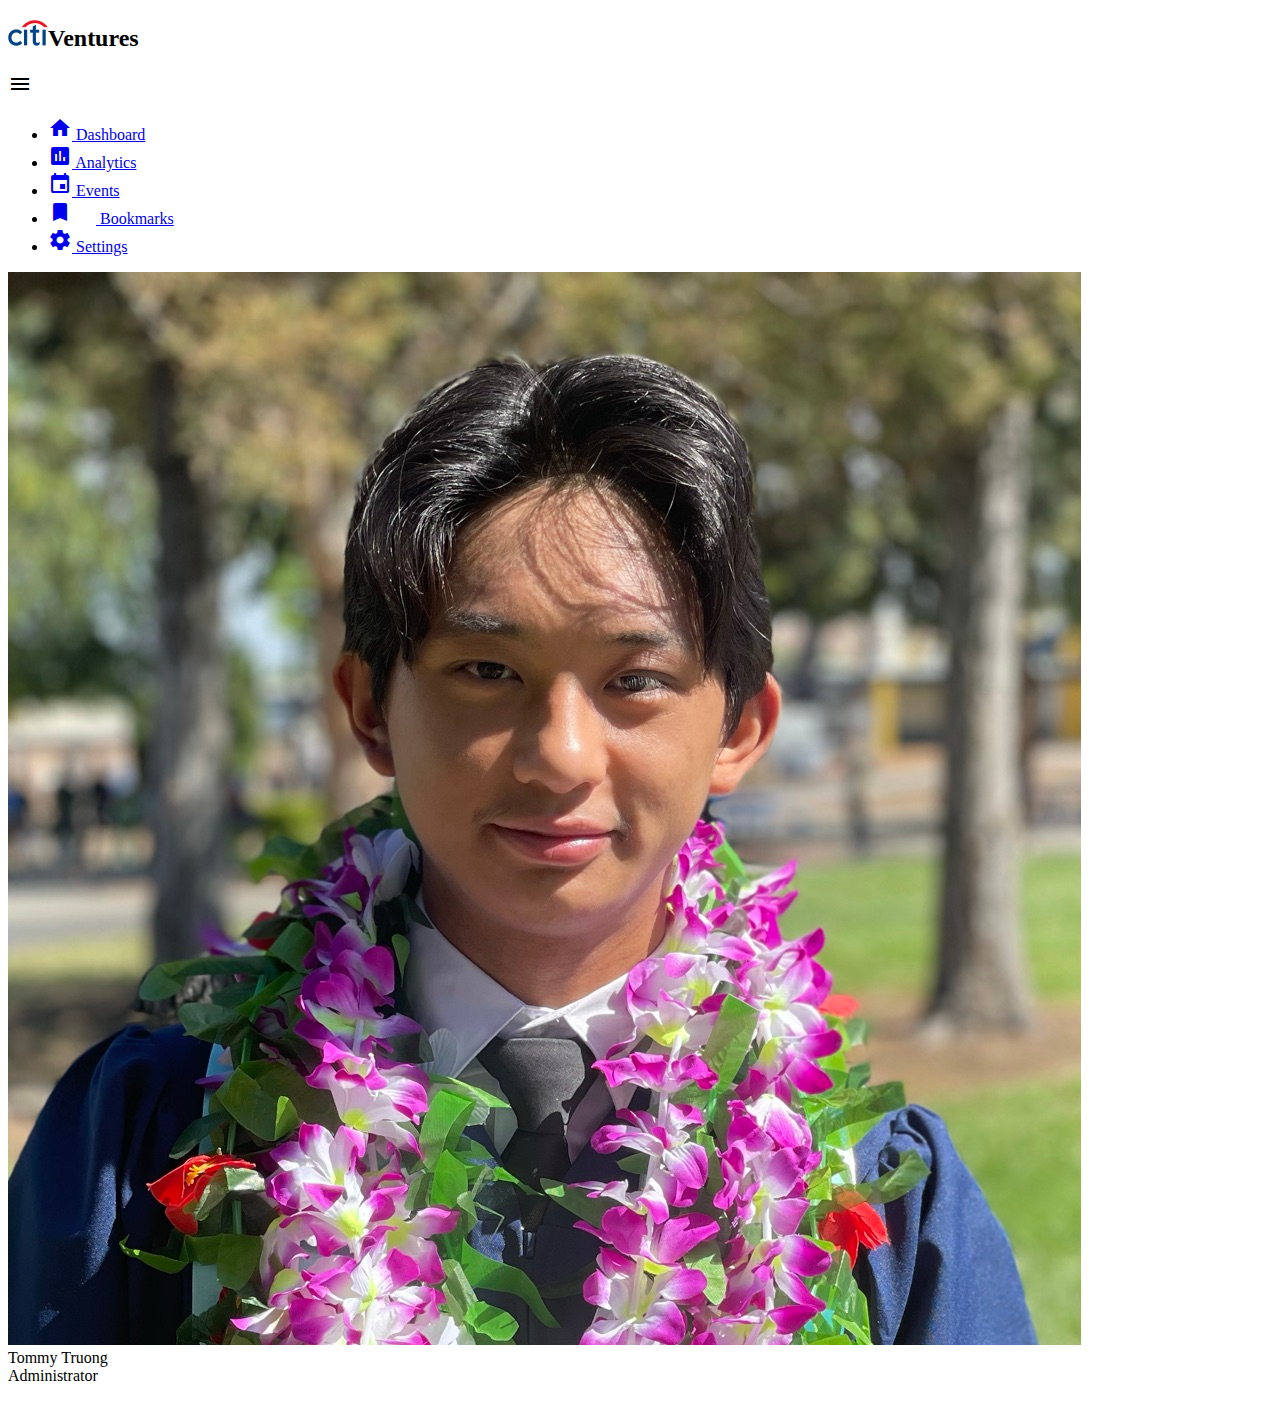
==== index.html @ 5db4feb1 "Update index.html" ====
<!DOCTYPE html>
<html lang="en">
<head>
    <meta charset="UTF-8">
    <meta http-equiv="X-UA-Compatible" content="IE=edge">
    <meta name="viewport" content="width=device-width, initial-scale=1.0">
    <link href="https://fonts.googleapis.com/icon?family=Material+Icons"
      rel="stylesheet">
    <title>REDDI</title>
</head>

<body>
    <div class="side">
        <div class="citi_content">
            <div class="citi">
                <h2><img src="Citi.svg.png" width="40px" alt="">Ventures</h2>
            </div>
            <i>
            <span class="material-icons">menu</span>
            </i>
        </div> 
        <ul class="side_list">
            <li>
                <a href="#">
                    <span class="material-icons">home</span>
                    <span>Dashboard</span>
                </a>
                <!-- <span class="tooltip">Dashboard</span>-->
            </li>
            <li>
                <a href="#">
                    <span class="material-icons">assessment</span>
                    <span>Analytics</span>
                </a>
                <!-- <span class="tooltip">Dashboard</span>-->
            </li>            
            <li>
                <a href="#">
                    <span class="material-icons">event</span>
                    <span>Events</span>
                </a>
                <!-- <span class="tooltip">Dashboard</span>-->
            </li>            
            <li>
                <a href="#">
                    <span class="material-icons">bookmarks</span>
                    <span>Bookmarks</span>
                </a>
                <!-- <span class="tooltip">Dashboard</span>-->
            </li>
            <li>
                <a href="#">
                    <span class="material-icons">settings</span>
                    <span>Settings</span>
                </a>
                <!-- <span class="tooltip">Dashboard</span>-->
            </li>
        </ul>
        <div class="profile_content">
            <div class ="profile">
                <div class="profile_details">
                    <img src="Icon_cropped.png" alt="">
                <div class="name_job">
                    <div class="name">Tommy Truong</div>
                    <div class="job">Administrator</div>
                </div>
                </div>
                <span class="material-icons" id="log_out">logout</span>
            </div>
        </div>
    </div>


    <div class="feed-container">
        <script type="text/javascript"> 
            rssfeed_url = new Array(); 
            rssfeed_url[0]="http://rss.cnn.com/rss/cnn_us.rss";  
            rssfeed_frame_width="100%"; 
            rssfeed_frame_height="90%"; 
            rssfeed_scroll="off"; 
            rssfeed_scroll_step="6"; 
            rssfeed_scroll_bar="on"; 
            rssfeed_target="blank"; 
            rssfeed_font_size="12"; 
            rssfeed_font_face=""; 
            rssfeed_border="off"; 
            rssfeed_css_url="http://127.0.0.1:5500/Randomstuff/style1.css"; 
            rssfeed_title="off"; 
            rssfeed_title_name=""; 
            rssfeed_title_bgcolor="#3366ff"; 
            rssfeed_title_color="#fff"; 
            rssfeed_title_bgimage=""; 
            rssfeed_footer="off"; 
            rssfeed_footer_name="rss feed"; 
            rssfeed_footer_bgcolor="#fff"; 
            rssfeed_footer_color="#333"; 
            rssfeed_footer_bgimage=""; 
            rssfeed_item_title_length="50"; 
            rssfeed_item_title_color="#666"; 
            rssfeed_item_bgcolor="#fff"; 
            rssfeed_item_bgimage=""; 
            rssfeed_item_border_bottom="on"; 
            rssfeed_item_source_icon="off"; 
            rssfeed_item_date="off"; 
            rssfeed_item_description="on"; 
            rssfeed_item_description_length="120"; 
            rssfeed_item_description_color="#666"; 
            rssfeed_item_description_link_color="#333"; 
            rssfeed_item_description_tag="off"; 
            rssfeed_no_items="0"; 
            rssfeed_cache = "59788bc8ceb2cea104fd8bc91fdabd36"; 
            </script> 
            <script type="text/javascript" src="//feed.surfing-waves.com/js/rss-feed.js"></script> 

    
    
    </div>
    </div>


</body>
</html>
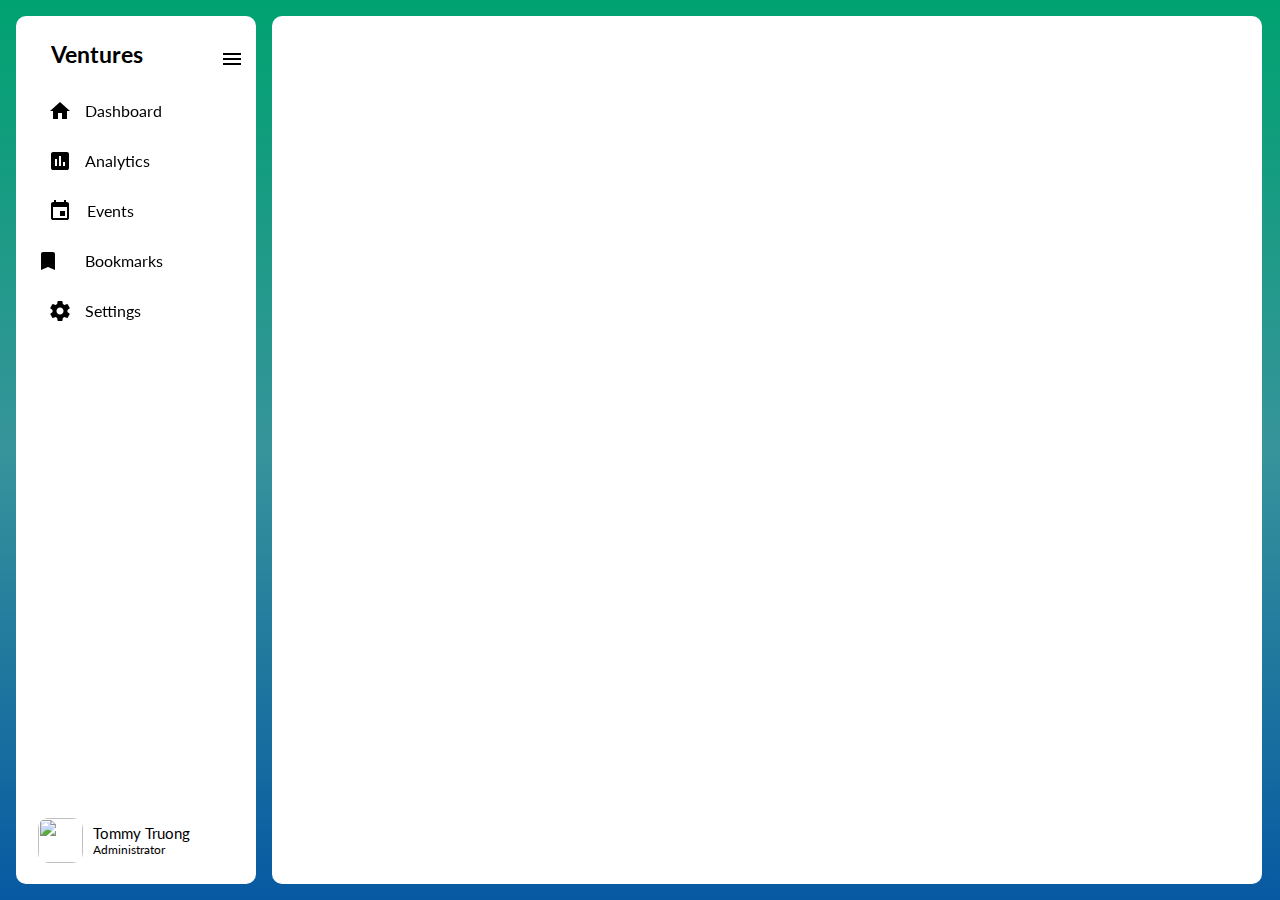
==== commit 1c771c47: "Update index.html" ====
--- a/index.html
+++ b/index.html
@@ -4,6 +4,7 @@
     <meta charset="UTF-8">
     <meta http-equiv="X-UA-Compatible" content="IE=edge">
     <meta name="viewport" content="width=device-width, initial-scale=1.0">
+    <link rel="stylesheet" href="style.css">
     <link href="https://fonts.googleapis.com/icon?family=Material+Icons"
       rel="stylesheet">
     <title>REDDI</title>
@@ -13,7 +14,7 @@
     <div class="side">
         <div class="citi_content">
             <div class="citi">
-                <h2><img src="Citi.svg.png" width="40px" alt="">Ventures</h2>
+                <h2><img src="/Images/Citi.svg.png" width="40px" alt="">Ventures</h2>
             </div>
             <i>
             <span class="material-icons">menu</span>
@@ -59,7 +60,7 @@
         <div class="profile_content">
             <div class ="profile">
                 <div class="profile_details">
-                    <img src="Icon_cropped.png" alt="">
+                    <img src="/Images/Icon_cropped.png" alt="">
                 <div class="name_job">
                     <div class="name">Tommy Truong</div>
                     <div class="job">Administrator</div>
@@ -71,7 +72,7 @@
     </div>
 
 
-    <div class="feed-container">
+    <div class="main">    
         <script type="text/javascript"> 
             rssfeed_url = new Array(); 
             rssfeed_url[0]="http://rss.cnn.com/rss/cnn_us.rss";  
--- a/style.css
+++ b/style.css
@@ -0,0 +1,159 @@
+@import url('https://fonts.googleapis.com/css2?family=Lato:wght@400;700&display=swap');
+
+:root {
+    --blue-color: #004486;
+    --red-color: #ef1620;
+}
+
+* {
+    box-sizing: border-box;
+    margin: 0;
+    padding: 0;
+    font-family: "Lato", sans-serif;
+    }
+
+body{
+    position: relative;
+    min-height: 100vh;
+    width: 100%;
+    overflow: hidden;
+    background: linear-gradient(rgba(0,162,112),rgba(55,148,155),rgba(7,89,162));
+}
+
+.side{
+    position: fixed;
+    top: 1rem;
+    left: 1rem;
+    height: calc(100% - 2rem);
+    width:240px;
+    background: #fff;
+    padding: 6px 14px;
+    border-radius: 10px 10px 10px 10px;
+}
+
+.side .citi_content .citi {
+    color: black;
+    display: flex;
+    height: 64px;
+    width: 100%;
+    align-items: center;
+    font-size: 15px;
+    margin-left: 1rem;
+}
+
+.citi_content .citi img{
+    font-size: 30px;
+    margin-right: 5px;
+    vertical-align: -2%;
+}
+
+.side i{
+    position: absolute;
+    color: black;
+    left: 90%;
+    top: 22px;
+    font-size: 20px;
+    height: 50px;
+    width: 50px;
+    text-align: center;
+    line-height: 50px;
+    transform: translateX(-50%);
+}
+
+.side ul{
+    margin-top: 0px;
+}
+
+.side ul li{
+    position: relative;
+    height: 50px;
+    width: 100%;
+    margin: 0 5px;
+    list-style: none;
+    line-height: 50px;
+
+}
+
+.side ul li a{
+    color: black;
+    display: flex;
+    align-items: center;
+    text-decoration: none;
+    transition: all .4s ease;
+    border-radius: 10px 10px 10px 10px;
+}
+
+.side ul li a:hover{
+    color: #fff;
+    background: var(--blue-color);
+}
+
+.side ul li a span{
+    height: 50px;
+    min-width:50px;
+    border-radius: 12px;
+    line-height: 50px;
+    text-align: center;
+}
+
+.side .profile_content{
+    position: absolute;
+    color: black;
+    bottom: 1rem;
+    left: 1rem;
+    width: 100%;
+}
+
+.side .profile_content .profile{
+    position: relative;
+    padding: 10px 6px;
+    height: 60px;
+}
+
+.profile_content .profile .profile_details{
+    display: flex;
+    align-items: center;
+}
+
+.profile .profile_details img{
+    height: 45px;
+    width: 45px;
+    object-fit: cover;
+    border-radius: 10px 10px 10px 10px;
+}
+
+.profile .profile_details .name_job{
+    margin-left: 10px;
+}
+
+.profile .profile_details .name{
+    font-size: 15px;
+    font-weight: 400;
+}
+
+.profile .profile_details .job{
+    font-size: 12px;
+}
+
+.profile #log_out {
+    position: absolute;
+    left: 88%;
+    bottom: 0px;
+    transform: translateX(-50%);
+    min-width: 50px;
+    line-height: 50px;
+    font-size: 25px;
+    border-radius: 12px;
+}
+
+.main{
+    position: absolute;
+    height: 100%;
+    width: calc(100% - 290px);
+    left: 272px;
+    background: #fff;
+    border-radius: 10px 10px 10px 10px;
+    top: 1rem;
+    height: calc(100% - 2em);
+}
+
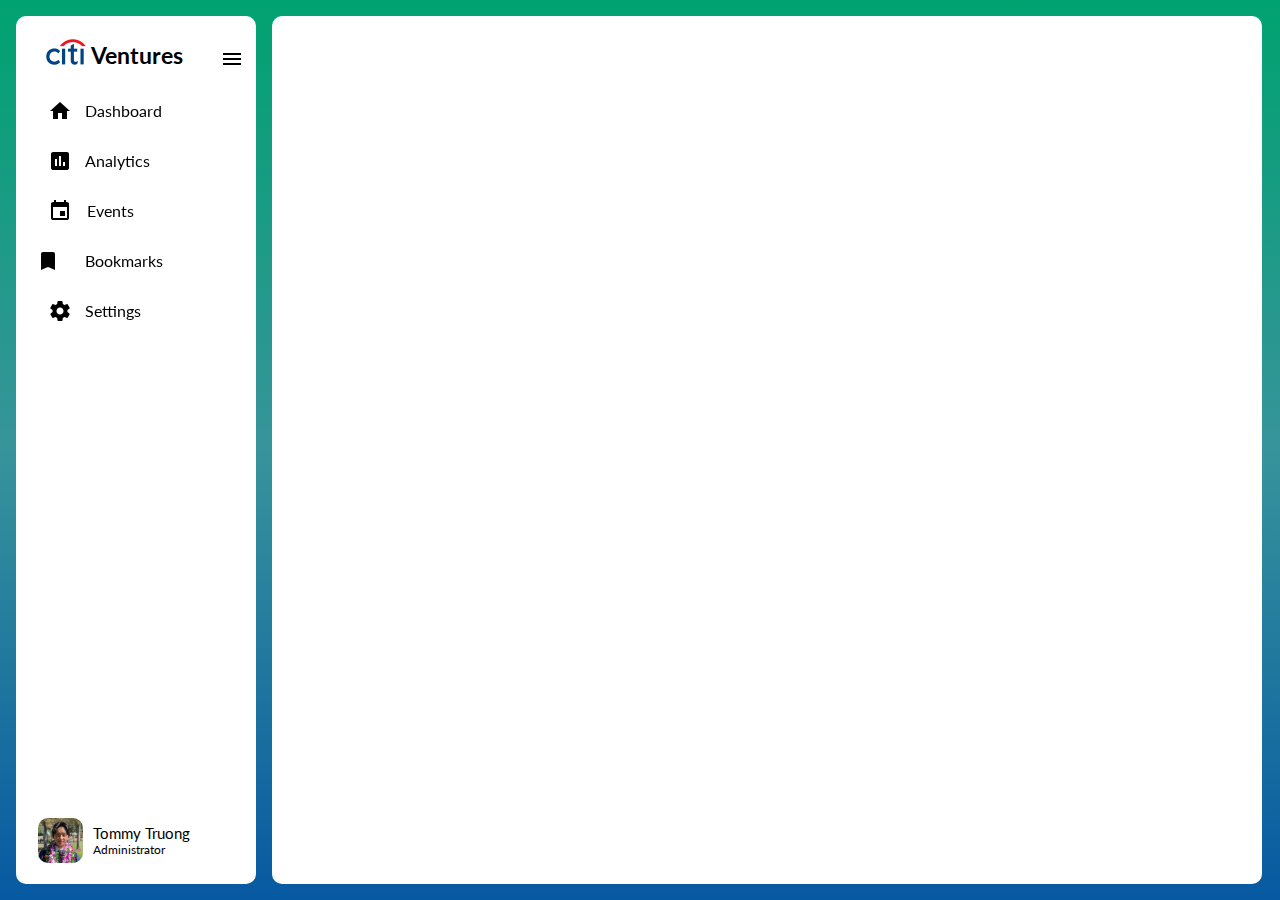
==== commit 2da57526: "Update index.html" ====
--- a/index.html
+++ b/index.html
@@ -14,7 +14,7 @@
     <div class="side">
         <div class="citi_content">
             <div class="citi">
-                <h2><img src="/Images/Citi.svg.png" width="40px" alt="">Ventures</h2>
+                <h2><img src="Citi.svg.png" width="40px" alt="">Ventures</h2>
             </div>
             <i>
             <span class="material-icons">menu</span>
@@ -60,7 +60,7 @@
         <div class="profile_content">
             <div class ="profile">
                 <div class="profile_details">
-                    <img src="/Images/Icon_cropped.png" alt="">
+                    <img src="Icon_cropped.png" alt="">
                 <div class="name_job">
                     <div class="name">Tommy Truong</div>
                     <div class="job">Administrator</div>
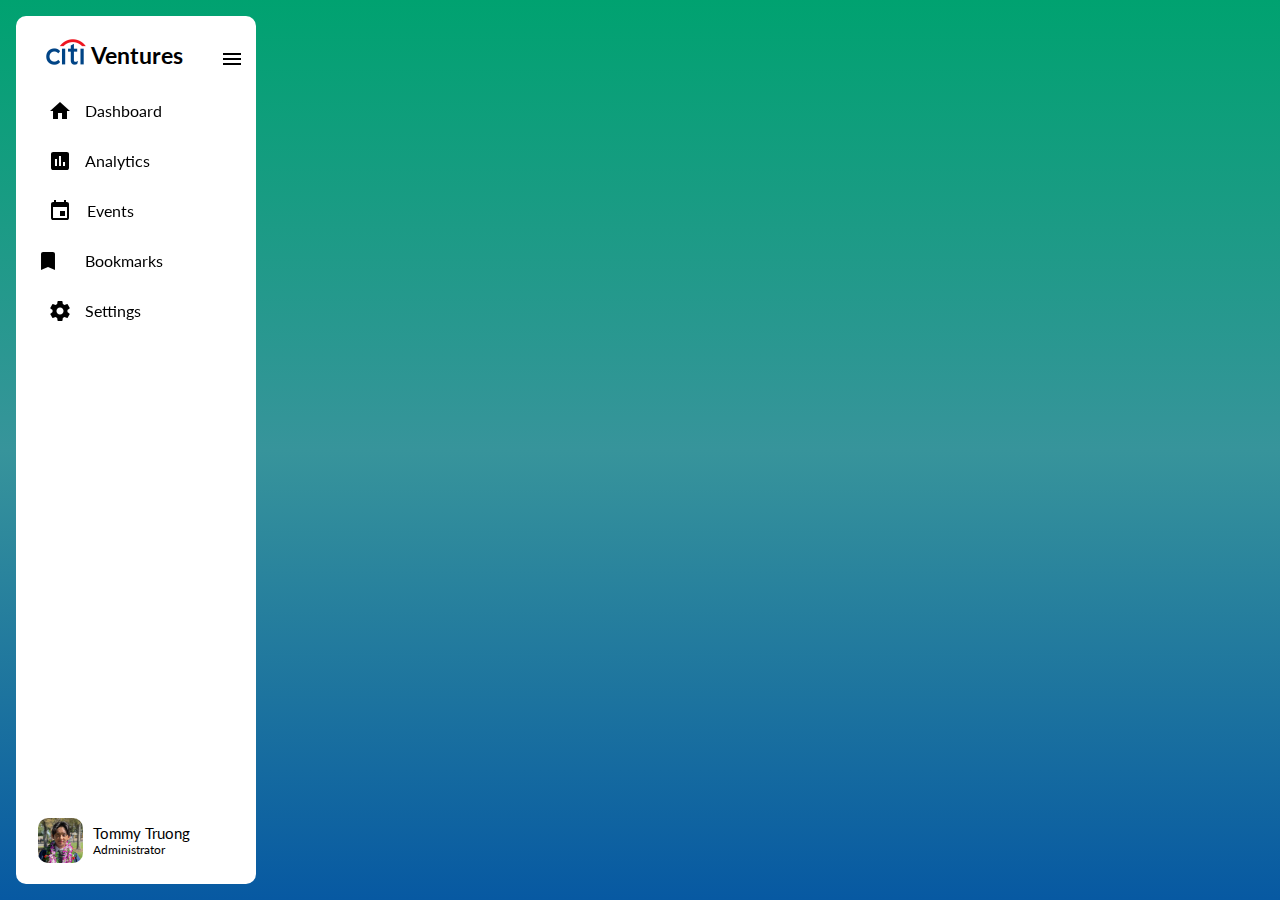
==== commit 3e06676b: "Update index.html" ====
--- a/index.html
+++ b/index.html
@@ -77,7 +77,7 @@
             rssfeed_url = new Array(); 
             rssfeed_url[0]="http://rss.cnn.com/rss/cnn_us.rss";  
             rssfeed_frame_width="100%"; 
-            rssfeed_frame_height="90%"; 
+            rssfeed_frame_height="100%"; 
             rssfeed_scroll="off"; 
             rssfeed_scroll_step="6"; 
             rssfeed_scroll_bar="on"; 
--- a/style.css
+++ b/style.css
@@ -151,7 +151,6 @@
     height: 100%;
     width: calc(100% - 290px);
     left: 272px;
-    background: #fff;
     border-radius: 10px 10px 10px 10px;
     top: 1rem;
     height: calc(100% - 2em);
